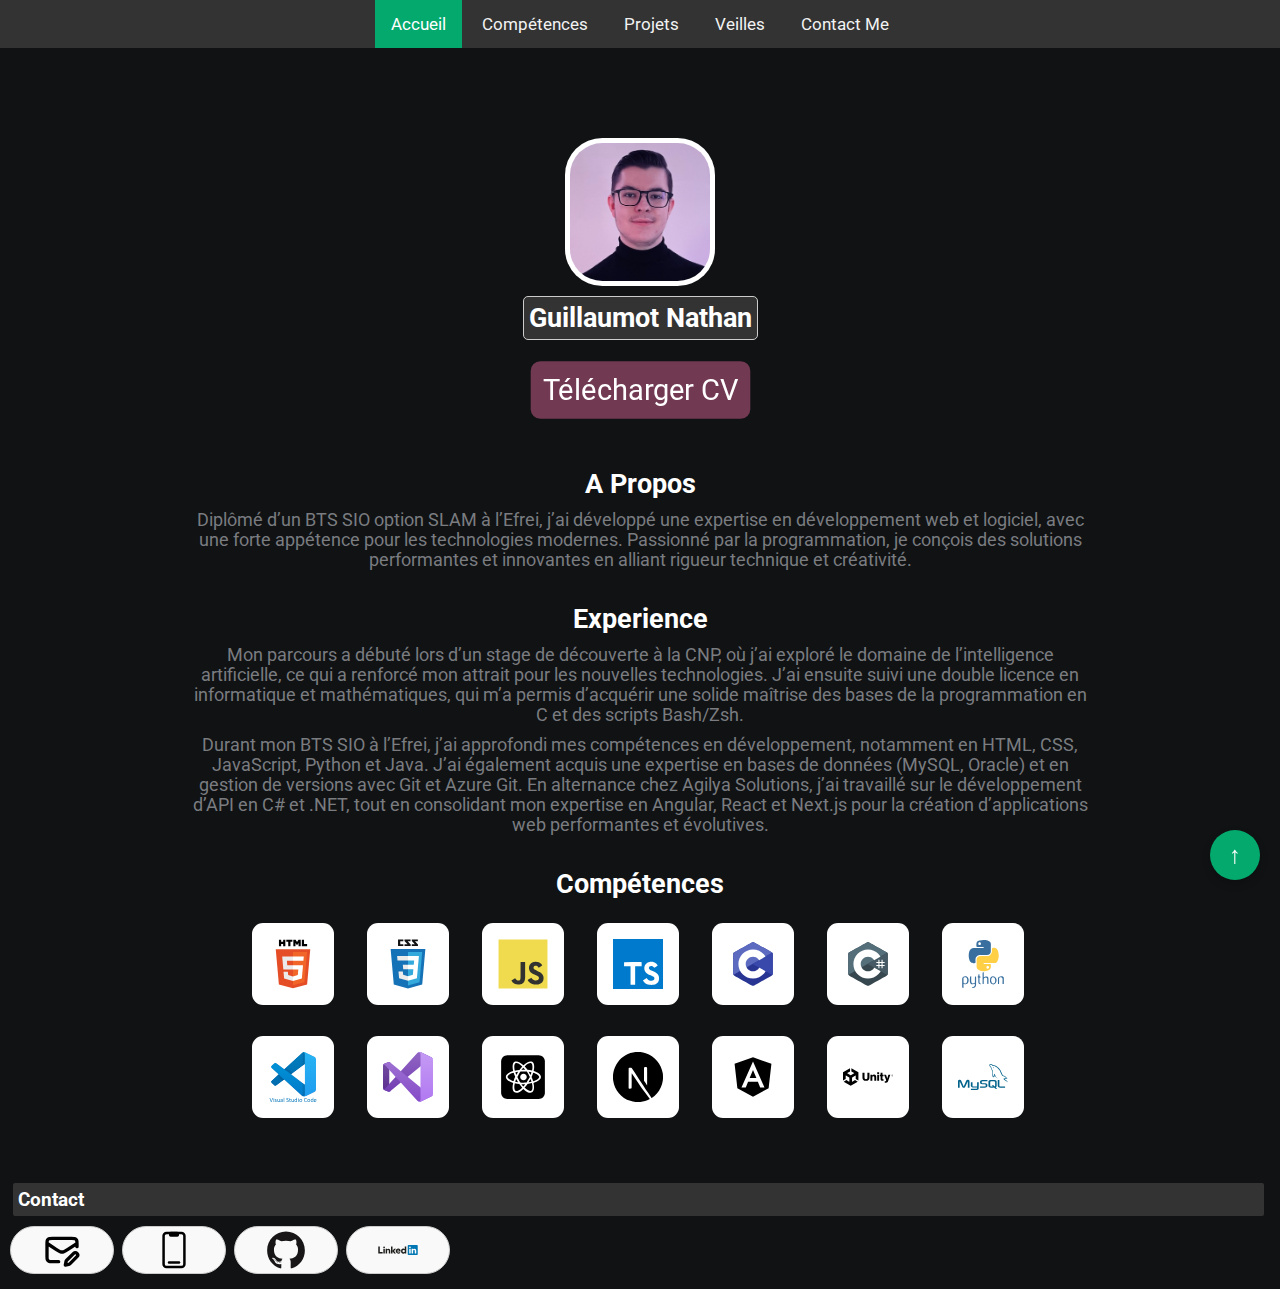
==== index.html @ 28cac171 "back to top button -> smoother" ====
<!doctype html>
<html lang="fr">
  <head>
    <link
      rel="stylesheet"
      href="https://fonts.googleapis.com/css?family=Roboto&display=swap"
    />
    <link rel="stylesheet" href="style.css" />
    <title>Portfolio</title>
  </head>
  <body>
    <div id="top"></div>
    <div class="barre-nav">
      <a class="active" href="index.html">Accueil</a>
      <a href="#skills">Compétences</a>
      <a href="page_projets.html">Projets</a>
      <a href="page_veille.html">Veilles</a>
      <a href="mailto:nathan.guillaumot@icloud.com" href="#contact"
        >Contact Me</a
      >
    </div>
    <div class="grid-2">
      <div class="section-1">
        <div class="flexbox-header">
          <img
            src="images/profile_image.jpeg"
            alt="profile_image"
            class="profile_image"
          />
          <h2 class="nom-prenom">Guillaumot Nathan</h2>
        </div>
        <div class="flexbox-button">
          <a
            href="images/CV_NathanGuillaumot.pdf"
            download="images/CV_NathanGuillaumot.pdf"
            class="download-button"
            >Télécharger CV</a
          >
        </div>
      </div>
      <div class="section-2">
        <h2 id="propos">A Propos</h2>
        <p>
          Diplômé d’un BTS SIO option SLAM à l’Efrei, j’ai développé une
          expertise en développement web et logiciel, avec une forte appétence
          pour les technologies modernes. Passionné par la programmation, je
          conçois des solutions performantes et innovantes en alliant rigueur
          technique et créativité.
        </p>
        <h2 id="xp">Experience</h2>
        <p>
          Mon parcours a débuté lors d’un stage de découverte à la CNP, où j’ai
          exploré le domaine de l’intelligence artificielle, ce qui a renforcé
          mon attrait pour les nouvelles technologies. J’ai ensuite suivi une
          double licence en informatique et mathématiques, qui m’a permis
          d’acquérir une solide maîtrise des bases de la programmation en C et
          des scripts Bash/Zsh.
        </p>
        <p>
          Durant mon BTS SIO à l’Efrei, j’ai approfondi mes compétences en
          développement, notamment en HTML, CSS, JavaScript, Python et Java.
          J’ai également acquis une expertise en bases de données (MySQL,
          Oracle) et en gestion de versions avec Git et Azure Git. En alternance
          chez Agilya Solutions, j’ai travaillé sur le développement d’API en C#
          et .NET, tout en consolidant mon expertise en Angular, React et
          Next.js pour la création d’applications web performantes et
          évolutives.
        </p>
        <h2 id="skills">Compétences</h2>
        <div class="skills">
          <div class="skills-wrapper">
            <div class="first-set">
              <a
                href="https://developer.mozilla.org/en-US/docs/Web/Guide/HTML/HTML5"
              >
                <img
                  src="images/html5_icon.svg"
                  alt="HTML5"
                  loading="lazy"
                  class="icon icon-card"
                />
              </a>
              <a href="https://developer.mozilla.org/en-US/docs/Web/CSS">
                <img
                  src="images/css3_icon.svg"
                  alt="CSS3"
                  loading="lazy"
                  class="icon icon-card"
                />
              </a>
              <a href="https://developer.mozilla.org/en-US/docs/Web/JavaScript">
                <img
                  src="images/javascript_icon.svg"
                  alt="JavaScript"
                  loading="lazy"
                  class="icon icon-card"
                />
              </a>
              <a href="https://www.typescriptlang.org/">
                <img
                  src="images/typescript-icon-svgrepo-com.svg"
                  alt="TypeScript"
                  loading="lazy"
                  class="icon icon-card"
                />
              </a>
              <a href="https://en.wikipedia.org/wiki/C_(programming_language)">
                <img
                  src="images/icons8-c-programming.svg"
                  alt="C"
                  loading="lazy"
                  class="icon icon-card"
                />
              </a>
              <a href="https://learn.microsoft.com/en-us/dotnet/csharp/">
                <img
                  src="images/icons8-c-sharp-logo.svg"
                  alt="C#"
                  loading="lazy"
                  class="icon icon-card"
                />
              </a>
              <a href="https://www.python.org/">
                <img
                  src="images/python_icon.svg"
                  alt="Python"
                  loading="lazy"
                  class="icon icon-card"
                />
              </a>
            </div>
            <div class="second-set">
              <a href="https://code.visualstudio.com/">
                <img
                  src="images/vscode_icon.svg"
                  alt="VSCode"
                  loading="lazy"
                  class="icon icon-card"
                />
              </a>
              <a href="https://visualstudio.microsoft.com/">
                <img
                  src="images/visual-studio-svgrepo-com.svg"
                  alt="Visual Studio"
                  loading="lazy"
                  class="icon icon-card"
                />
              </a>
              <a href="https://reactjs.org/">
                <img
                  src="images/logo_react.svg"
                  alt="React"
                  loading="lazy"
                  class="icon icon-card"
                />
              </a>
              <a href="https://nextjs.org/">
                <img
                  src="images/next-js-svgrepo-com.svg"
                  alt="Next.js"
                  loading="lazy"
                  class="icon icon-card"
                />
              </a>
              <a href="https://angular.io/">
                <img
                  src="images/angular-svgrepo-com.svg"
                  alt="Angular"
                  loading="lazy"
                  class="icon icon-card"
                />
              </a>
              <a href="https://unity.com/">
                <img
                  src="images/unity_icon.svg"
                  alt="Unity"
                  loading="lazy"
                  class="icon icon-card"
                />
              </a>
              <a href="https://www.mysql.com/">
                <img
                  src="images/mysql_icon.svg"
                  alt="MySQL"
                  loading="lazy"
                  class="icon icon-card"
                />
              </a>
            </div>
          </div>
        </div>
      </div>
      <div class="contact">
        <h2 id="contact">Contact</h2>
        <div class="logo_links">
          <a class="logo" href="mailto:nathan.guillaumot@icloud.com">
            <img
              src="images/mail_logo.svg"
              alt="Mail"
              loading="lazy"
              class="logo_link"
            />
          </a>
          <a class="logo" href="tel:+33783876875">
            <img
              src="images/phone_logo.svg"
              alt="Phone"
              loading="lazy"
              class="logo_link"
            />
          </a>
          <a class="logo" href="https://github.com/NahtanG">
            <img
              src="images/github_icon.svg"
              alt="GitHub"
              loading="lazy"
              class="logo_link"
            />
          </a>
          <a class="logo" href="https://www.linkedin.com/in/nathan-guillaumot/">
            <img
              src="images/linkedin_icon.svg"
              alt="LinkedIn"
              loading="lazy"
              class="logo_link"
            />
          </a>
        </div>
      </div>
    </div>
    <button class="back-to-top">↑</button>
    <script src="script.js"></script>
  </body>
</html>
---- style.css ----
@media (max-width: 768px) {
  body {
    padding: 5px;
  }

  .grid-2 {
    grid-template-columns: 1fr;
  }

  .section-1,
  .section-2,
  .project,
  .skills,
  .contact {
    padding: 5px;
  }

  .section-2 {
    width: 90%;
    text-align: center;
  }

  .project-section {
    flex-direction: column;
    align-items: center;
    padding: 10px;
  }

  .carousel {
    max-width: 100%;
  }

  .project-details ul {
    justify-content: center;
  }

  .skills {
    flex-direction: column;
  }

  .skills-wrapper {
    flex-direction: column;
  }

  .file_list {
    padding: 0 5px;
  }

  .file_list a {
    width: 90%;
  }

  .logo_links {
    flex-direction: column;
    align-items: center;
  }

  .logo_link {
    width: 8rem;
  }

  .nav-project {
    flex-direction: column;
    gap: 1rem;
  }

  .download-button {
    font-size: 1rem;
    padding: 8px 12px;
  }

  .profile_image {
    width: 100px;
    margin: auto;
  }

  .nom-prenom {
    font-size: 1.2rem;
  }

  .title {
    font-size: 1.5rem;
  }

  .section-1 h2,
  .section-2 h2,
  .project h2,
  .contact h2 {
    font-size: 1.4rem;
  }

  .section-1 p,
  .section-2 p,
  .card p {
    font-size: 1rem;
  }

  .back-to-top {
    width: 40px;
    height: 40px;
    font-size: 1.2rem;
  }
}

/*barre de navigation*/
.barre-nav {
  background-color: #333;
  overflow: hidden;
  text-align: center; /* Center align text */
}

/* Style the links inside the navigation bar */
.barre-nav a {
  display: inline-block; /* Change float to inline-block */
  color: #f2f2f2;
  text-align: center;
  padding: 14px 16px;
  text-decoration: none;
  font-size: 17px;
}

/* Change the color of links on hover */
.barre-nav a:hover {
  background-color: #ddd;
  color: black;
}

/* Add a color to the active/current link */
.barre-nav a.active {
  background-color: #04aa6d;
  color: white;
}

/* photo de profil */
.profile_image {
  width: 140px; /* Ajuster la taille de la photo si nécessaire */
  height: auto; /* Hauteur automatique pour maintenir les proportions */
  margin-top: 0.5rem;
  background-color: #fff;
  border-radius: 25%;
  box-shadow: 0 3px 5px var(--secondary-shadow);
  padding: 5px;
  margin: 10px auto; /* Center align image */
  display: block; /* Ensure image is block level */
}

.nom-prenom {
  margin: 0;
  padding: 5px; /* Add padding for spacing */
  color: #fff;
  font-size: 1.5rem;
  text-align: center; /* Center align text */
  border: 1px solid #ccc; /* Use a lighter color and thinner border */
  border-radius: 5px; /* Optional: Add border radius for rounded corners */
  background-color: #333; /* Optional: Add background color for contrast */
}

/*grille*/
.grid-2 {
  display: grid;
  grid-template-columns: repeat(2, 1fr);
  text-align: center; /* Center align text */
}

body {
  margin: 0;
  padding: 0;
  font-family: 'Roboto', sans-serif;
  background-color: #101214;
  color: #7a7c80;
  text-align: center; /* Center align text */
}

h2,
.white {
  color: #fff;
  text-align: center; /* Center align text */
}

a {
  color: #7a7c80;
  text-decoration: none;
  text-align: center; /* Center align text */
}

.title {
  font-size: 2rem;
  color: #fff;
  margin-bottom: 10px;
  font-family: '', sans-serif;
  text-align: center; /* Center align text */
}

/* bouton CV */
.flexbox-button {
  display: flex;
  flex-direction: column;
  align-items: center;
  margin-top: 5px;
  margin-left: 0;
}

.download-button {
  scale: 1.2;
  display: inline-block;
  background-color: #713952;
  color: #fff;
  padding: 10px 15px;
  text-decoration: none;
  border-radius: 8px;
  transition:
    transform 0.5s ease,
    background-color 0.3s;
}

.download-button:hover {
  background-color: #d40647;
  transform: scale(1.05);
}

.download-button:active {
  transform: scale(0.9);
}

/* section 1 */
.section-1 {
  display: flex;
  flex-direction: column; /* Change to column */
  align-items: center; /* Center align items */
  gap: 1rem;
  margin-bottom: 2rem;
}

.section-1 p {
  font-size: 1.1rem;
  padding-bottom: 10px;
  margin: 0;
}

.section-1 h2 {
  font-size: 1.7rem;
  margin-bottom: 5px;
  margin-top: 0;
}

.section-1 a {
  font-size: 1.5rem;
  padding: 10px;
}

/* section 2 */
.section-2 {
  width: 70%;
  margin: auto; /* Center align section */
}

.section-2 h2 {
  font-size: 1.7rem;
  margin-bottom: 10px;
  text-align: center; /* Center align text */
}

.section-2 p {
  font-size: 1.1rem;
  padding-bottom: 10px;
  margin: 0;
  text-align: center; /* Center align text */
}

.section-2 a {
  display: block;
  padding: 5px;
  font-size: 1.2rem;
  padding-left: 0;
  width: 100px;
  margin: auto; /* Center align links */
}

.section-2 a:hover {
  font-size: 1.3rem;
  color: #fff;
  cursor: pointer;
  transition: 0.2s;
}

.section-2 a:active {
  transform: scale(0.9);
}

.section-2 ul {
  list-style: none;
  margin: 0;
  padding: 0;
}

.section-1 a:hover {
  color: #fff;
  cursor: pointer;
  transition: 0.3s;
}

.grid-2 {
  grid-template-columns: 1fr;
}

.section-1 {
  padding: 0;
  padding-top: 5rem;
}

.section-2 {
  width: 70%;
  margin: auto; /* Center align section */
  text-align: left; /* Align text to the left */
}

nav {
  display: block;
  padding: 5px;
  font-size: 1.2rem;
  padding-left: 0;
  width: 100px;
  margin: auto; /* Center align nav */
}

nav:hover {
  font-size: 1.3rem;
  color: #fff;
  cursor: pointer;
  transition: 0.2s;
}

#projects {
  font-size: 1.7rem;
  margin-bottom: 10px;
  background-color: #333; /* Add background color */
  color: #fff; /* Ensure text color contrasts with background */
  padding: 10px; /* Add padding for spacing */
  border-radius: 5px; /* Optional: Add border radius for rounded corners */
}

.project h2 {
  font-size: 1.7rem;
  margin-bottom: 10px;
  background-color: #333; /* Add background color */
  color: #fff; /* Ensure text color contrasts with background */
  padding: 10px; /* Add padding for spacing */
  border-radius: 5px; /* Optional: Add border radius for rounded corners */
}

.project {
  padding-left: 1.5rem;
  padding-right: 1.5rem;
}

.linkedin {
  white-space: nowrap;
}

/* file list */
.file_list {
  margin: 2rem 0 0 0.2rem;
  padding: 0;
  list-style: none;
  text-align: center; /* Center align text */
}

.file_list li {
  margin-bottom: 15px;
}

.file_list a {
  display: inline-block;
  color: #7a7c80;
  text-decoration: none;
  font-size: 1.2rem;
  transition: color 0.3s;
  border: 1px solid #ccc; /* Added box border */
  padding: 5px; /* Added padding */
}

.file_list a:hover {
  color: #04aa6d;
}

/* skills */
.skills {
  max-width: 1000px;
  margin: auto;
  margin-top: 10px;
  text-align: center; /* Center align text */
}

.skills {
  display: flex;
  flex-wrap: wrap;
  justify-content: center; /* Center align items */
  align-items: center;
}

.skills .first-set,
.skills .second-set {
  display: flex;
  flex-wrap: wrap;
  gap: 10px; /* Adjust the gap between the icons as needed */
  justify-content: center; /* Center align items */
}

.skill-header {
  margin-bottom: 1rem;
}

.skills-wrapper img {
  padding: 1rem;
}

.icon {
  width: 50px; /* Decreased width */
  height: 50px; /* Decreased height */
}

.icon-card {
  background-color: #fff;
  border-radius: 11px;
  box-shadow: 0 3px 10px var(--secondary-shadow);
  padding: 25px;
  margin: 8px;
  transition: 0.15s ease;
}

.icon-card:hover {
  box-shadow: 2px 2px 10px rgb(255, 255, 255, 0.7);
  transform: scale(1.05);
  transition: 0.3s;
}

/* contact */

.contact {
  margin-top: 2rem;
  margin-left: 5px;
  margin-bottom: 5px;
}

.contact h2 {
  text-align: left;
  font-size: 1.2rem;
  margin-left: 0.5rem;
}
.logo_links {
  display: flex;
  gap: 0.5rem; /* Adjust the gap between the logos */
  margin-left: 5px;
  margin-top: 10px;
  margin-bottom: 10px;
  justify-content: flex-start; /* Align items to the left */
  align-items: flex-start; /* Align items to the top */
  width: 100%; /* Ensure it takes full width */
}

.logo_links .logo {
  display: flex; /* Permet de centrer le contenu verticalement */
  justify-content: flex-start; /* Align items to the left */
}

.logo_link {
  display: block;
  border: 1px solid #ccc; /* Lighter border for a subtle look */
  padding: 3px; /* Reduced padding for a smaller size */
  border-radius: 25px; /* Increased border radius for a more rounded look */
  background-color: #f9f9f9; /* Softer background color */
  width: 6rem; /* Slightly smaller width */
  height: 2.5rem; /* Reduced height */
  margin: 0;
  transition:
    transform 0.2s ease,
    background-color 0.2s ease; /* Softer transition */
  display: flex; /* Center the image inside the button */
  justify-content: center;
  align-items: center;
}

.logo_link img {
  width: auto; /* Maintain the aspect ratio */
  height: 70%; /* Slightly smaller image size */
}

.logo_link:hover {
  background-color: #e6e6e6; /* Subtle hover effect */
  transform: scale(1.05); /* Slightly smaller scale on hover */
}

#contact {
  display: block;
  text-align: left;
  margin-right: 1rem;
  margin-bottom: 2px;
  background-color: #333; /* Add background color */
  color: #fff; /* Ensure text color contrasts with background */
  padding: 5px; /* Add padding for spacing */
  border-radius: 2px; /* Optional: Add border radius for rounded corners */
}

/* footer */

/* nav projets */
.nav-project {
  display: flex;
  gap: 2rem;
  margin-top: 1rem;
  flex-shrink: 0;
  white-space: nowrap;
  justify-content: center; /* Center align items */
}

.nav-project a {
  font-size: 1.2rem;
  padding: 0.2rem;
  color: #b1b1b1;
  transition: 0.3s;
}

.nav-project a:hover {
  color: #fff;
  cursor: pointer;
  transition: 0.3s;
}

/* grid cards page veuilles */

.intro-paragraph {
  font-size: 1.2rem; /* Taille de police légèrement augmentée */
  color: #eeeeee; /* Couleur sombre pour une meilleure lisibilité */
  line-height: 1.8; /* Hauteur de ligne pour une meilleure lisibilité */
  text-align: justify; /* Justifier le texte */
  margin: 20px auto; /* Espacement autour du paragraphe */
  max-width: 800px; /* Limiter la largeur pour un meilleur rendu */
  padding: 10px; /* Ajouter un peu d'espace interne */
}

.grid-cards {
  display: grid;
  grid-template-columns: repeat(
    auto-fit,
    minmax(280px, 1fr)
  ); /* Responsive columns */
  gap: 20px;
  margin: 20px auto;
  max-width: 1000px; /* Optional max-width to avoid stretching too far */
  justify-content: center;
}

.card {
  position: relative; /* Nécessaire pour positionner le pseudo-élément */
  background-color: #fff;
  border-radius: 10px;
  box-shadow: 0 6px 15px rgba(0, 0, 0, 0.2); /* Ombre plus marquée */
  padding: 20px;
  text-align: center;
  font-size: 1.2rem;
  transition:
    transform 0.3s ease,
    box-shadow 0.3s ease;
  overflow: hidden; /* Empêche le pseudo-élément de dépasser les bords arrondis */
}

.card:hover {
  transform: scale(1.05); /* Agrandit la carte au survol */
  box-shadow: 0 8px 20px rgba(0, 0, 0, 0.3); /* Ombre encore plus marquée au survol */
}

.card::before {
  content: ''; /* Nécessaire pour afficher le pseudo-élément */
  position: absolute;
  top: 0; /* Positionner dans le coin supérieur droit */
  right: 0;
  width: 0;
  height: 0;
  border-style: solid;
  border-width: 0 85px 85px 0; /* Augmenter la largeur et la hauteur du triangle */
  border-color: transparent #04aa6d transparent transparent; /* Couleur du triangle */
  z-index: 1; /* S'assurer que le vignetage est au-dessus du contenu */
  pointer-events: none; /* Empêche toute interaction avec le pseudo-élément */
  opacity: 0.5; /* Rendre l'effet plus subtil */
  transition: opacity 0.3s ease; /* Transition pour un effet fluide */
}

.card:hover::before {
  opacity: 0.8; /* Rendre le triangle plus visible au survol */
}

/* Styles pour les balises <h1> et <p> dans les cartes */
.card h1 {
  font-size: 1.5rem; /* Taille de police pour le titre */
  color: #333; /* Couleur du texte */
  margin-bottom: 10px; /* Espacement sous le titre */
  text-align: center; /* Centrer le texte */
}

.card p {
  font-size: 1rem; /* Taille de police pour le paragraphe */
  color: #555; /* Couleur du texte */
  line-height: 1.5; /* Hauteur de ligne pour une meilleure lisibilité */
  text-align: justify; /* Justifier le texte */
  margin: 0 10px; /* Espacement horizontal */
  flex-grow: 1; /* Permet au paragraphe de prendre l'espace disponible */
}

.article-date,
.article-source {
  margin-top: auto; /* Pousse ces éléments vers le bas */
  text-align: right; /* Aligner à droite */
}

.article-date {
  font-size: 1rem; /* Augmenter légèrement la taille de la police */
  color: #333; /* Couleur plus sombre pour plus de contraste */
  font-weight: bold; /* Mettre en gras pour attirer l'attention */
  margin-top: 10px; /* Espacement au-dessus */
  text-align: right; /* Aligner à droite */
}

.article-source {
  font-size: 1rem; /* Augmenter légèrement la taille de la police */
  color: #04aa6d; /* Couleur verte pour la différencier */
  font-weight: bold; /* Mettre en gras pour attirer l'attention */
  margin-top: 5px; /* Espacement au-dessus */
  text-align: right; /* Aligner à droite */
  font-style: italic; /* Style italique pour un effet distinct */
}

.card a {
  color: #04aa6d; /* Couleur verte par défaut */
  text-decoration: underline; /* Soulignement par défaut */
  transition:
    color 0.3s ease,
    text-decoration 0.3s ease; /* Transition fluide */
}

.card a:hover {
  color: #07651d; /* Couleur plus foncée au survol */
  text-decoration: none; /* Supprimer le soulignement au survol */
  font-weight: bold; /* Mettre en gras pour attirer l'attention */
}

/* Project sections */
.project-section {
  display: flex;
  flex-wrap: wrap; /* Allow wrapping for responsiveness */
  align-items: center;
  justify-content: center;
  gap: 20px;
  margin: 20px auto;
  padding: 20px;
  background-color: #1e1e1e;
  border-radius: 10px;
  box-shadow: 0 4px 10px rgba(0, 0, 0, 0.3);
  max-width: 1200px;
}

.carousel {
  flex: 1 1 300px;
  max-width: 500px;
  display: flex;
  align-items: center;
  justify-content: center;
  position: relative;
  overflow: hidden;
  width: 100%;
}

.carousel-image {
  display: none;
  width: 100%; /* Ensure the image takes the full width of the carousel */
  height: auto; /* Maintain the aspect ratio */
  transition: opacity 0.5s ease;
}

.carousel-image.active {
  display: block;
}

.carousel-btn {
  position: absolute;
  top: 50%; /* Center vertically */
  transform: translateY(-50%);
  background-color: rgba(0, 0, 0, 0.5);
  color: white;
  border: none;
  border-radius: 50%;
  width: 30px;
  height: 30px;
  cursor: pointer;
  display: flex;
  align-items: center;
  justify-content: center;
  font-size: 1.2rem;
  z-index: 10;
}

.carousel-btn:hover {
  background-color: rgba(0, 0, 0, 0.8);
}

.prev-btn {
  left: 10px; /* Position the previous button to the left of the carousel */
}

.next-btn {
  right: 10px; /* Position the next button to the right of the carousel */
}

/* Project skills section */
.project-details ul {
  display: flex;
  flex-wrap: wrap;
  gap: 10px; /* Space between skill cards */
  padding: 0;
  list-style: none;
  margin: 0;
}

.project-details li {
  display: flex;
  justify-content: center;
  align-items: center;
  background-color: #fff;
  border-radius: 8px;
  box-shadow: 0 3px 10px rgba(0, 0, 0, 0.2);
  padding: 10px;
  width: 50px; /* Smaller size for project skills */
  height: 50px;
  transition:
    transform 0.3s ease,
    box-shadow 0.3s ease;
}

.project-details li:hover {
  transform: scale(1.1);
  box-shadow: 0 5px 15px rgba(0, 0, 0, 0.3);
}

.project-details li img {
  width: 100%;
  height: auto;
}

/* Back to Top button */
.back-to-top {
  position: fixed;
  bottom: 20px;
  right: 20px;
  background-color: #04aa6d;
  color: white;
  border: none;
  border-radius: 50%;
  width: 50px;
  height: 50px;
  display: flex;
  justify-content: center;
  align-items: center;
  font-size: 1.5rem;
  cursor: pointer;
  box-shadow: 0 4px 8px rgba(0, 0, 0, 0.2);
  transition:
    background-color 0.3s,
    transform 0.3s;
}

.back-to-top:hover {
  background-color: #07651d;
  transform: scale(1.1);
}

.back-to-top:active {
  transform: scale(0.9);
}
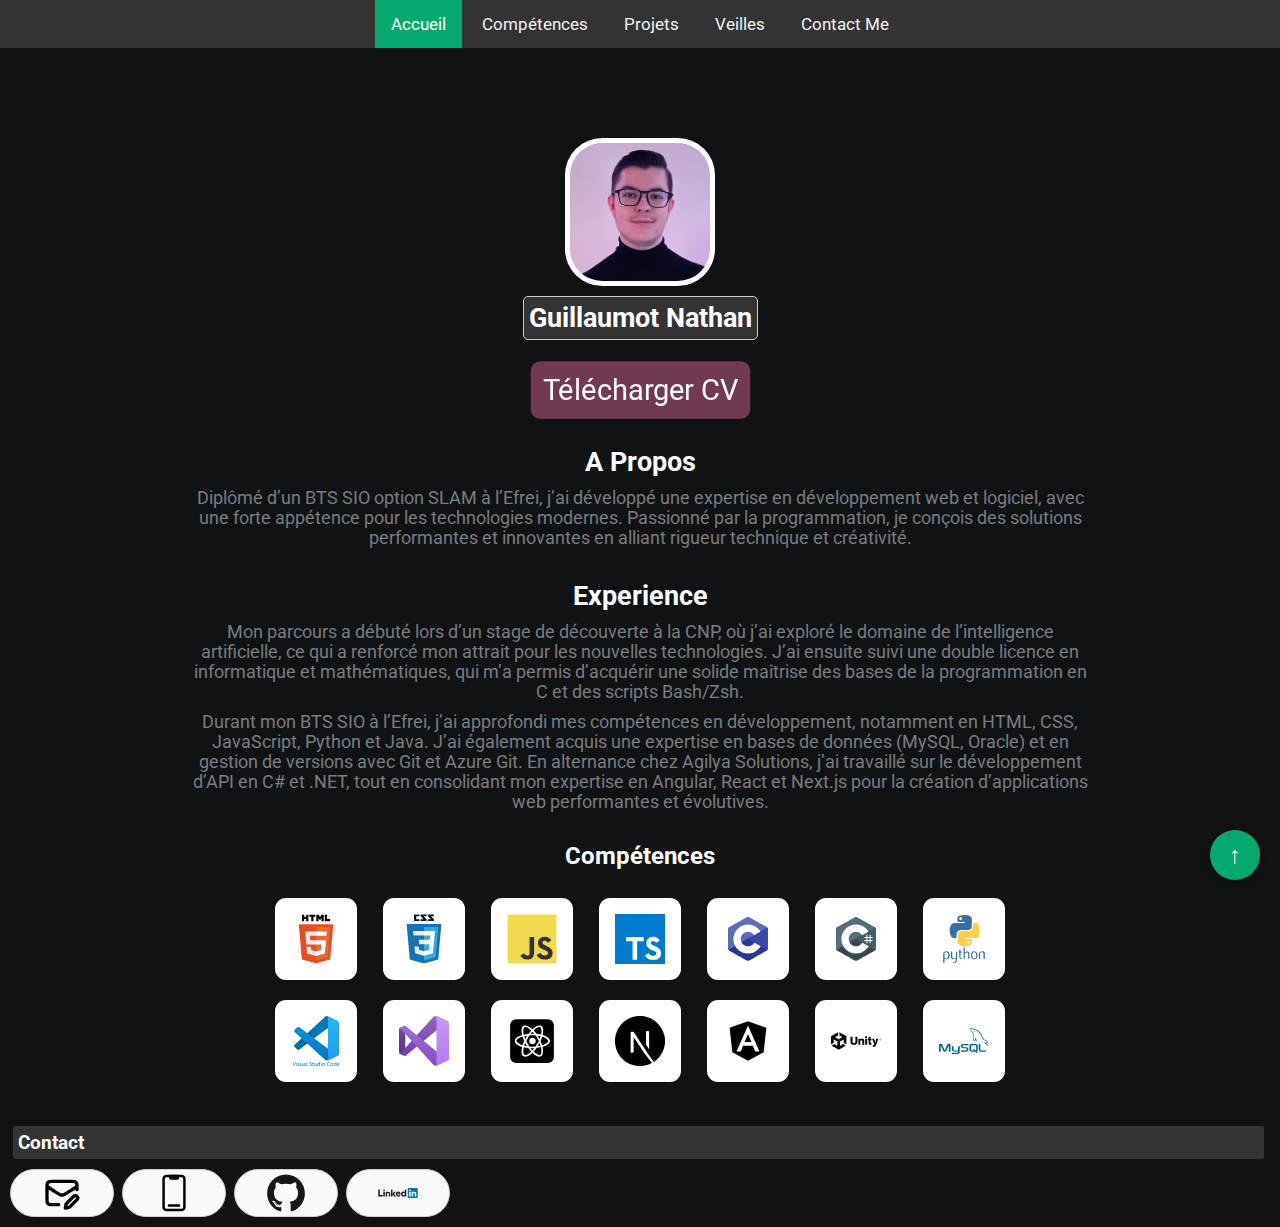
==== commit 4a60603b: "fix" ====
--- a/index.html
+++ b/index.html
@@ -15,11 +15,9 @@
       <a href="#skills">Compétences</a>
       <a href="page_projets.html">Projets</a>
       <a href="page_veille.html">Veilles</a>
-      <a href="mailto:nathan.guillaumot@icloud.com" href="#contact"
-        >Contact Me</a
-      >
+      <a href="mailto:nathan.guillaumot@icloud.com">Contact Me</a>
     </div>
-    <div class="grid-2">
+    <div class="page-content">
       <div class="section-1">
         <div class="flexbox-header">
           <img
@@ -66,166 +64,166 @@
           Next.js pour la création d’applications web performantes et
           évolutives.
         </p>
-        <h2 id="skills">Compétences</h2>
-        <div class="skills">
-          <div class="skills-wrapper">
-            <div class="first-set">
-              <a
-                href="https://developer.mozilla.org/en-US/docs/Web/Guide/HTML/HTML5"
-              >
-                <img
-                  src="images/html5_icon.svg"
-                  alt="HTML5"
-                  loading="lazy"
-                  class="icon icon-card"
-                />
-              </a>
-              <a href="https://developer.mozilla.org/en-US/docs/Web/CSS">
-                <img
-                  src="images/css3_icon.svg"
-                  alt="CSS3"
-                  loading="lazy"
-                  class="icon icon-card"
-                />
-              </a>
-              <a href="https://developer.mozilla.org/en-US/docs/Web/JavaScript">
-                <img
-                  src="images/javascript_icon.svg"
-                  alt="JavaScript"
-                  loading="lazy"
-                  class="icon icon-card"
-                />
-              </a>
-              <a href="https://www.typescriptlang.org/">
-                <img
-                  src="images/typescript-icon-svgrepo-com.svg"
-                  alt="TypeScript"
-                  loading="lazy"
-                  class="icon icon-card"
-                />
-              </a>
-              <a href="https://en.wikipedia.org/wiki/C_(programming_language)">
-                <img
-                  src="images/icons8-c-programming.svg"
-                  alt="C"
-                  loading="lazy"
-                  class="icon icon-card"
-                />
-              </a>
-              <a href="https://learn.microsoft.com/en-us/dotnet/csharp/">
-                <img
-                  src="images/icons8-c-sharp-logo.svg"
-                  alt="C#"
-                  loading="lazy"
-                  class="icon icon-card"
-                />
-              </a>
-              <a href="https://www.python.org/">
-                <img
-                  src="images/python_icon.svg"
-                  alt="Python"
-                  loading="lazy"
-                  class="icon icon-card"
-                />
-              </a>
-            </div>
-            <div class="second-set">
-              <a href="https://code.visualstudio.com/">
-                <img
-                  src="images/vscode_icon.svg"
-                  alt="VSCode"
-                  loading="lazy"
-                  class="icon icon-card"
-                />
-              </a>
-              <a href="https://visualstudio.microsoft.com/">
-                <img
-                  src="images/visual-studio-svgrepo-com.svg"
-                  alt="Visual Studio"
-                  loading="lazy"
-                  class="icon icon-card"
-                />
-              </a>
-              <a href="https://reactjs.org/">
-                <img
-                  src="images/logo_react.svg"
-                  alt="React"
-                  loading="lazy"
-                  class="icon icon-card"
-                />
-              </a>
-              <a href="https://nextjs.org/">
-                <img
-                  src="images/next-js-svgrepo-com.svg"
-                  alt="Next.js"
-                  loading="lazy"
-                  class="icon icon-card"
-                />
-              </a>
-              <a href="https://angular.io/">
-                <img
-                  src="images/angular-svgrepo-com.svg"
-                  alt="Angular"
-                  loading="lazy"
-                  class="icon icon-card"
-                />
-              </a>
-              <a href="https://unity.com/">
-                <img
-                  src="images/unity_icon.svg"
-                  alt="Unity"
-                  loading="lazy"
-                  class="icon icon-card"
-                />
-              </a>
-              <a href="https://www.mysql.com/">
-                <img
-                  src="images/mysql_icon.svg"
-                  alt="MySQL"
-                  loading="lazy"
-                  class="icon icon-card"
-                />
-              </a>
-            </div>
+      </div>
+      <h2 id="skills">Compétences</h2>
+      <div class="skills">
+        <div class="skills-wrapper">
+          <div class="first-set">
+            <a
+              href="https://developer.mozilla.org/en-US/docs/Web/Guide/HTML/HTML5"
+            >
+              <img
+                src="images/html5_icon.svg"
+                alt="HTML5"
+                loading="lazy"
+                class="icon icon-card"
+              />
+            </a>
+            <a href="https://developer.mozilla.org/en-US/docs/Web/CSS">
+              <img
+                src="images/css3_icon.svg"
+                alt="CSS3"
+                loading="lazy"
+                class="icon icon-card"
+              />
+            </a>
+            <a href="https://developer.mozilla.org/en-US/docs/Web/JavaScript">
+              <img
+                src="images/javascript_icon.svg"
+                alt="JavaScript"
+                loading="lazy"
+                class="icon icon-card"
+              />
+            </a>
+            <a href="https://www.typescriptlang.org/">
+              <img
+                src="images/typescript-icon-svgrepo-com.svg"
+                alt="TypeScript"
+                loading="lazy"
+                class="icon icon-card"
+              />
+            </a>
+            <a href="https://en.wikipedia.org/wiki/C_(programming_language)">
+              <img
+                src="images/icons8-c-programming.svg"
+                alt="C"
+                loading="lazy"
+                class="icon icon-card"
+              />
+            </a>
+            <a href="https://learn.microsoft.com/en-us/dotnet/csharp/">
+              <img
+                src="images/icons8-c-sharp-logo.svg"
+                alt="C#"
+                loading="lazy"
+                class="icon icon-card"
+              />
+            </a>
+            <a href="https://www.python.org/">
+              <img
+                src="images/python_icon.svg"
+                alt="Python"
+                loading="lazy"
+                class="icon icon-card"
+              />
+            </a>
+          </div>
+          <div class="second-set">
+            <a href="https://code.visualstudio.com/">
+              <img
+                src="images/vscode_icon.svg"
+                alt="VSCode"
+                loading="lazy"
+                class="icon icon-card"
+              />
+            </a>
+            <a href="https://visualstudio.microsoft.com/">
+              <img
+                src="images/visual-studio-svgrepo-com.svg"
+                alt="Visual Studio"
+                loading="lazy"
+                class="icon icon-card"
+              />
+            </a>
+            <a href="https://reactjs.org/">
+              <img
+                src="images/logo_react.svg"
+                alt="React"
+                loading="lazy"
+                class="icon icon-card"
+              />
+            </a>
+            <a href="https://nextjs.org/">
+              <img
+                src="images/next-js-svgrepo-com.svg"
+                alt="Next.js"
+                loading="lazy"
+                class="icon icon-card"
+              />
+            </a>
+            <a href="https://angular.io/">
+              <img
+                src="images/angular-svgrepo-com.svg"
+                alt="Angular"
+                loading="lazy"
+                class="icon icon-card"
+              />
+            </a>
+            <a href="https://unity.com/">
+              <img
+                src="images/unity_icon.svg"
+                alt="Unity"
+                loading="lazy"
+                class="icon icon-card"
+              />
+            </a>
+            <a href="https://www.mysql.com/">
+              <img
+                src="images/mysql_icon.svg"
+                alt="MySQL"
+                loading="lazy"
+                class="icon icon-card"
+              />
+            </a>
           </div>
         </div>
       </div>
-      <div class="contact">
-        <h2 id="contact">Contact</h2>
-        <div class="logo_links">
-          <a class="logo" href="mailto:nathan.guillaumot@icloud.com">
-            <img
-              src="images/mail_logo.svg"
-              alt="Mail"
-              loading="lazy"
-              class="logo_link"
-            />
-          </a>
-          <a class="logo" href="tel:+33783876875">
-            <img
-              src="images/phone_logo.svg"
-              alt="Phone"
-              loading="lazy"
-              class="logo_link"
-            />
-          </a>
-          <a class="logo" href="https://github.com/NahtanG">
-            <img
-              src="images/github_icon.svg"
-              alt="GitHub"
-              loading="lazy"
-              class="logo_link"
-            />
-          </a>
-          <a class="logo" href="https://www.linkedin.com/in/nathan-guillaumot/">
-            <img
-              src="images/linkedin_icon.svg"
-              alt="LinkedIn"
-              loading="lazy"
-              class="logo_link"
-            />
-          </a>
-        </div>
+    </div>
+    <div class="contact">
+      <h2 id="contact">Contact</h2>
+      <div class="logo_links">
+        <a class="logo" href="mailto:nathan.guillaumot@icloud.com">
+          <img
+            src="images/mail_logo.svg"
+            alt="Mail"
+            loading="lazy"
+            class="logo_link"
+          />
+        </a>
+        <a class="logo" href="tel:+33783876875">
+          <img
+            src="images/phone_logo.svg"
+            alt="Phone"
+            loading="lazy"
+            class="logo_link"
+          />
+        </a>
+        <a class="logo" href="https://github.com/NahtanG">
+          <img
+            src="images/github_icon.svg"
+            alt="GitHub"
+            loading="lazy"
+            class="logo_link"
+          />
+        </a>
+        <a class="logo" href="https://www.linkedin.com/in/nathan-guillaumot/">
+          <img
+            src="images/linkedin_icon.svg"
+            alt="LinkedIn"
+            loading="lazy"
+            class="logo_link"
+          />
+        </a>
       </div>
     </div>
     <button class="back-to-top">↑</button>
--- a/style.css
+++ b/style.css
@@ -99,6 +99,80 @@
     width: 40px;
     height: 40px;
     font-size: 1.2rem;
+  }
+
+  .section-1 {
+    flex-direction: column;
+    align-items: center;
+    text-align: center;
+    padding: 10px;
+  }
+
+  .section-1 img.profile_image {
+    width: 80px; /* Réduire la taille de l'image */
+    height: auto; /* Maintenir les proportions */
+  }
+
+  .section-1 h2.nom-prenom {
+    font-size: 1.2rem; /* Réduire la taille de la police */
+    margin: 10px 0; /* Ajouter un espacement vertical */
+  }
+
+  .section-1 .download-button {
+    font-size: 0.9rem; /* Réduire la taille du bouton */
+    padding: 8px 10px; /* Ajuster le padding */
+  }
+
+  .section-2 {
+    width: 90%;
+    text-align: center;
+    padding: 10px;
+  }
+
+  .section-2 h2 {
+    font-size: 1.4rem; /* Réduire la taille des titres */
+  }
+
+  .section-2 p {
+    font-size: 1rem; /* Réduire la taille du texte */
+    line-height: 1.5; /* Améliorer la lisibilité */
+  }
+
+  .skills {
+    flex-direction: column;
+    gap: 15px;
+    padding: 10px;
+  }
+
+  .skills .skills-wrapper {
+    flex-direction: column;
+    align-items: center;
+  }
+
+  .skills .icon-card {
+    width: 40px; /* Réduire la taille des icônes */
+    height: 40px;
+  }
+
+  .contact {
+    padding: 10px;
+    text-align: center;
+  }
+
+  .contact .logo_links {
+    flex-direction: column;
+    align-items: center;
+    gap: 10px; /* Ajouter un espacement entre les logos */
+  }
+
+  .contact .logo_link {
+    width: 6rem; /* Ajuster la taille des logos */
+    height: 2.5rem;
+  }
+
+  .barre-nav a {
+    font-size: 0.9rem; /* Réduire la taille des liens */
+    padding: 10px 8px; /* Ajuster le padding */
   }
 }
 
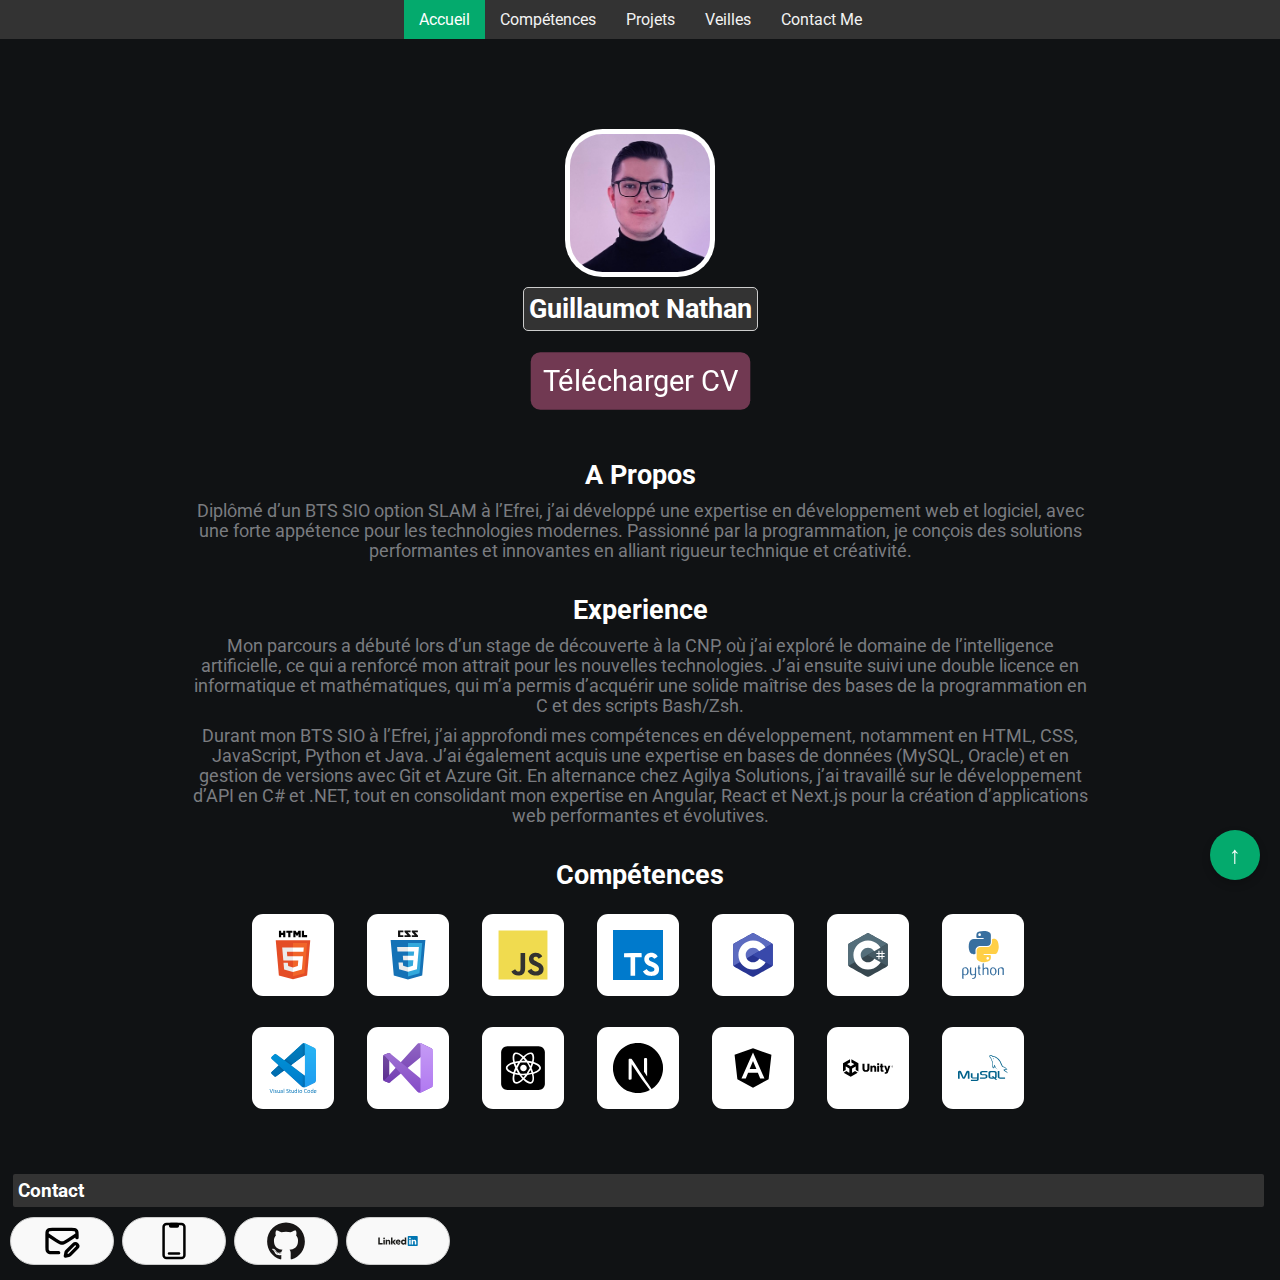
==== commit c8cfecf1: "Revert "fix"" ====
--- a/index.html
+++ b/index.html
@@ -17,7 +17,7 @@
       <a href="page_veille.html">Veilles</a>
       <a href="mailto:nathan.guillaumot@icloud.com">Contact Me</a>
     </div>
-    <div class="page-content">
+    <div class="grid-2">
       <div class="section-1">
         <div class="flexbox-header">
           <img
@@ -64,166 +64,166 @@
           Next.js pour la création d’applications web performantes et
           évolutives.
         </p>
+        <h2 id="skills">Compétences</h2>
+        <div class="skills">
+          <div class="skills-wrapper">
+            <div class="first-set">
+              <a
+                href="https://developer.mozilla.org/en-US/docs/Web/Guide/HTML/HTML5"
+              >
+                <img
+                  src="images/html5_icon.svg"
+                  alt="HTML5"
+                  loading="lazy"
+                  class="icon icon-card"
+                />
+              </a>
+              <a href="https://developer.mozilla.org/en-US/docs/Web/CSS">
+                <img
+                  src="images/css3_icon.svg"
+                  alt="CSS3"
+                  loading="lazy"
+                  class="icon icon-card"
+                />
+              </a>
+              <a href="https://developer.mozilla.org/en-US/docs/Web/JavaScript">
+                <img
+                  src="images/javascript_icon.svg"
+                  alt="JavaScript"
+                  loading="lazy"
+                  class="icon icon-card"
+                />
+              </a>
+              <a href="https://www.typescriptlang.org/">
+                <img
+                  src="images/typescript-icon-svgrepo-com.svg"
+                  alt="TypeScript"
+                  loading="lazy"
+                  class="icon icon-card"
+                />
+              </a>
+              <a href="https://en.wikipedia.org/wiki/C_(programming_language)">
+                <img
+                  src="images/icons8-c-programming.svg"
+                  alt="C"
+                  loading="lazy"
+                  class="icon icon-card"
+                />
+              </a>
+              <a href="https://learn.microsoft.com/en-us/dotnet/csharp/">
+                <img
+                  src="images/icons8-c-sharp-logo.svg"
+                  alt="C#"
+                  loading="lazy"
+                  class="icon icon-card"
+                />
+              </a>
+              <a href="https://www.python.org/">
+                <img
+                  src="images/python_icon.svg"
+                  alt="Python"
+                  loading="lazy"
+                  class="icon icon-card"
+                />
+              </a>
+            </div>
+            <div class="second-set">
+              <a href="https://code.visualstudio.com/">
+                <img
+                  src="images/vscode_icon.svg"
+                  alt="VSCode"
+                  loading="lazy"
+                  class="icon icon-card"
+                />
+              </a>
+              <a href="https://visualstudio.microsoft.com/">
+                <img
+                  src="images/visual-studio-svgrepo-com.svg"
+                  alt="Visual Studio"
+                  loading="lazy"
+                  class="icon icon-card"
+                />
+              </a>
+              <a href="https://reactjs.org/">
+                <img
+                  src="images/logo_react.svg"
+                  alt="React"
+                  loading="lazy"
+                  class="icon icon-card"
+                />
+              </a>
+              <a href="https://nextjs.org/">
+                <img
+                  src="images/next-js-svgrepo-com.svg"
+                  alt="Next.js"
+                  loading="lazy"
+                  class="icon icon-card"
+                />
+              </a>
+              <a href="https://angular.io/">
+                <img
+                  src="images/angular-svgrepo-com.svg"
+                  alt="Angular"
+                  loading="lazy"
+                  class="icon icon-card"
+                />
+              </a>
+              <a href="https://unity.com/">
+                <img
+                  src="images/unity_icon.svg"
+                  alt="Unity"
+                  loading="lazy"
+                  class="icon icon-card"
+                />
+              </a>
+              <a href="https://www.mysql.com/">
+                <img
+                  src="images/mysql_icon.svg"
+                  alt="MySQL"
+                  loading="lazy"
+                  class="icon icon-card"
+                />
+              </a>
+            </div>
+          </div>
+        </div>
       </div>
-      <h2 id="skills">Compétences</h2>
-      <div class="skills">
-        <div class="skills-wrapper">
-          <div class="first-set">
-            <a
-              href="https://developer.mozilla.org/en-US/docs/Web/Guide/HTML/HTML5"
-            >
-              <img
-                src="images/html5_icon.svg"
-                alt="HTML5"
-                loading="lazy"
-                class="icon icon-card"
-              />
-            </a>
-            <a href="https://developer.mozilla.org/en-US/docs/Web/CSS">
-              <img
-                src="images/css3_icon.svg"
-                alt="CSS3"
-                loading="lazy"
-                class="icon icon-card"
-              />
-            </a>
-            <a href="https://developer.mozilla.org/en-US/docs/Web/JavaScript">
-              <img
-                src="images/javascript_icon.svg"
-                alt="JavaScript"
-                loading="lazy"
-                class="icon icon-card"
-              />
-            </a>
-            <a href="https://www.typescriptlang.org/">
-              <img
-                src="images/typescript-icon-svgrepo-com.svg"
-                alt="TypeScript"
-                loading="lazy"
-                class="icon icon-card"
-              />
-            </a>
-            <a href="https://en.wikipedia.org/wiki/C_(programming_language)">
-              <img
-                src="images/icons8-c-programming.svg"
-                alt="C"
-                loading="lazy"
-                class="icon icon-card"
-              />
-            </a>
-            <a href="https://learn.microsoft.com/en-us/dotnet/csharp/">
-              <img
-                src="images/icons8-c-sharp-logo.svg"
-                alt="C#"
-                loading="lazy"
-                class="icon icon-card"
-              />
-            </a>
-            <a href="https://www.python.org/">
-              <img
-                src="images/python_icon.svg"
-                alt="Python"
-                loading="lazy"
-                class="icon icon-card"
-              />
-            </a>
-          </div>
-          <div class="second-set">
-            <a href="https://code.visualstudio.com/">
-              <img
-                src="images/vscode_icon.svg"
-                alt="VSCode"
-                loading="lazy"
-                class="icon icon-card"
-              />
-            </a>
-            <a href="https://visualstudio.microsoft.com/">
-              <img
-                src="images/visual-studio-svgrepo-com.svg"
-                alt="Visual Studio"
-                loading="lazy"
-                class="icon icon-card"
-              />
-            </a>
-            <a href="https://reactjs.org/">
-              <img
-                src="images/logo_react.svg"
-                alt="React"
-                loading="lazy"
-                class="icon icon-card"
-              />
-            </a>
-            <a href="https://nextjs.org/">
-              <img
-                src="images/next-js-svgrepo-com.svg"
-                alt="Next.js"
-                loading="lazy"
-                class="icon icon-card"
-              />
-            </a>
-            <a href="https://angular.io/">
-              <img
-                src="images/angular-svgrepo-com.svg"
-                alt="Angular"
-                loading="lazy"
-                class="icon icon-card"
-              />
-            </a>
-            <a href="https://unity.com/">
-              <img
-                src="images/unity_icon.svg"
-                alt="Unity"
-                loading="lazy"
-                class="icon icon-card"
-              />
-            </a>
-            <a href="https://www.mysql.com/">
-              <img
-                src="images/mysql_icon.svg"
-                alt="MySQL"
-                loading="lazy"
-                class="icon icon-card"
-              />
-            </a>
-          </div>
-        </div>
-      </div>
-    </div>
-    <div class="contact">
-      <h2 id="contact">Contact</h2>
-      <div class="logo_links">
-        <a class="logo" href="mailto:nathan.guillaumot@icloud.com">
-          <img
-            src="images/mail_logo.svg"
-            alt="Mail"
-            loading="lazy"
-            class="logo_link"
-          />
-        </a>
-        <a class="logo" href="tel:+33783876875">
-          <img
-            src="images/phone_logo.svg"
-            alt="Phone"
-            loading="lazy"
-            class="logo_link"
-          />
-        </a>
-        <a class="logo" href="https://github.com/NahtanG">
-          <img
-            src="images/github_icon.svg"
-            alt="GitHub"
-            loading="lazy"
-            class="logo_link"
-          />
-        </a>
-        <a class="logo" href="https://www.linkedin.com/in/nathan-guillaumot/">
-          <img
-            src="images/linkedin_icon.svg"
-            alt="LinkedIn"
-            loading="lazy"
-            class="logo_link"
-          />
-        </a>
+      <div class="contact">
+        <h2 id="contact">Contact</h2>
+        <div class="logo_links">
+          <a class="logo" href="mailto:nathan.guillaumot@icloud.com">
+            <img
+              src="images/mail_logo.svg"
+              alt="Mail"
+              loading="lazy"
+              class="logo_link"
+            />
+          </a>
+          <a class="logo" href="tel:+33783876875">
+            <img
+              src="images/phone_logo.svg"
+              alt="Phone"
+              loading="lazy"
+              class="logo_link"
+            />
+          </a>
+          <a class="logo" href="https://github.com/NahtanG">
+            <img
+              src="images/github_icon.svg"
+              alt="GitHub"
+              loading="lazy"
+              class="logo_link"
+            />
+          </a>
+          <a class="logo" href="https://www.linkedin.com/in/nathan-guillaumot/">
+            <img
+              src="images/linkedin_icon.svg"
+              alt="LinkedIn"
+              loading="lazy"
+              class="logo_link"
+            />
+          </a>
+        </div>
       </div>
     </div>
     <button class="back-to-top">↑</button>
--- a/style.css
+++ b/style.css
@@ -174,10 +174,24 @@
     font-size: 0.9rem; /* Réduire la taille des liens */
     padding: 10px 8px; /* Ajuster le padding */
   }
+
+  .barre-nav {
+    flex-direction: column;
+    align-items: center;
+  }
+
+  .barre-nav a {
+    width: 100%;
+    padding: 10px;
+    font-size: 0.9rem;
+  }
 }
 
 /*barre de navigation*/
 .barre-nav {
+  display: flex;
+  justify-content: center;
+  flex-wrap: wrap;
   background-color: #333;
   overflow: hidden;
   text-align: center; /* Center align text */
@@ -185,12 +199,14 @@
 
 /* Style the links inside the navigation bar */
 .barre-nav a {
-  display: inline-block; /* Change float to inline-block */
   color: #f2f2f2;
   text-align: center;
-  padding: 14px 16px;
+  padding: 10px 15px;
   text-decoration: none;
-  font-size: 17px;
+  font-size: 1rem;
+  transition:
+    background-color 0.3s,
+    color 0.3s;
 }
 
 /* Change the color of links on hover */
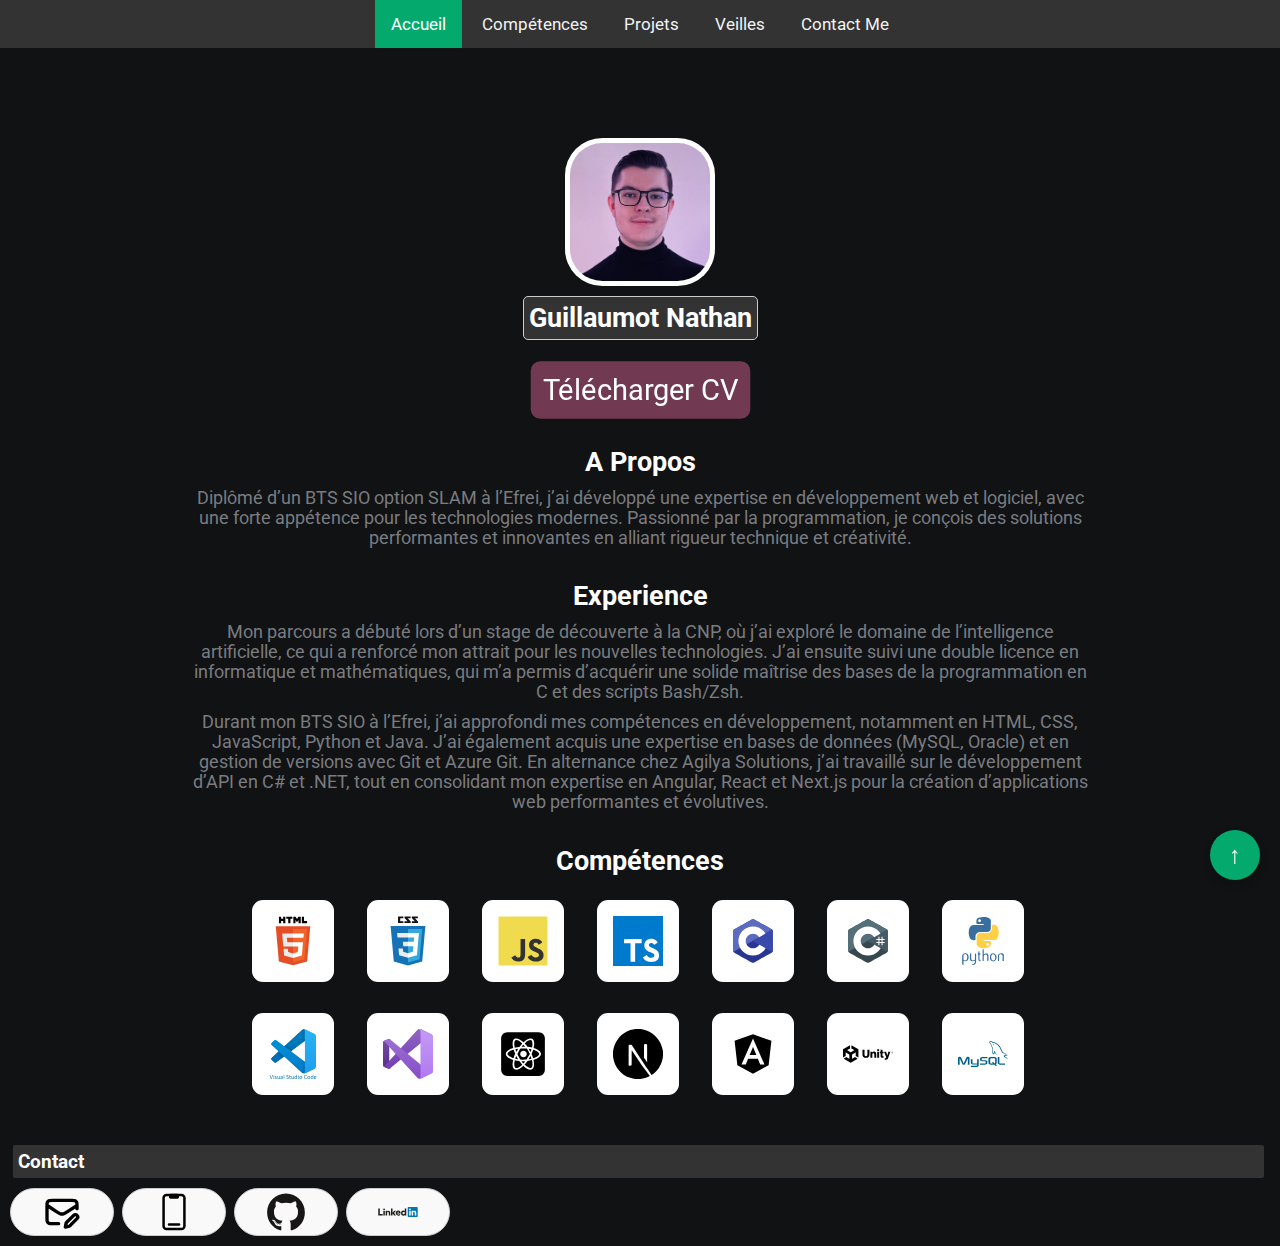
==== commit 45750940: "responsive update" ====
--- a/index.html
+++ b/index.html
@@ -17,7 +17,7 @@
       <a href="page_veille.html">Veilles</a>
       <a href="mailto:nathan.guillaumot@icloud.com">Contact Me</a>
     </div>
-    <div class="grid-2">
+    <div class="content">
       <div class="section-1">
         <div class="flexbox-header">
           <img
--- a/style.css
+++ b/style.css
@@ -175,38 +175,24 @@
     padding: 10px 8px; /* Ajuster le padding */
   }
 
-  .barre-nav {
-    flex-direction: column;
-    align-items: center;
-  }
-
-  .barre-nav a {
-    width: 100%;
-    padding: 10px;
-    font-size: 0.9rem;
+  .content {
+    padding: 5px;
   }
 }
 
 /*barre de navigation*/
 .barre-nav {
-  display: flex;
-  justify-content: center;
-  flex-wrap: wrap;
   background-color: #333;
-  overflow: hidden;
-  text-align: center; /* Center align text */
 }
 
 /* Style the links inside the navigation bar */
 .barre-nav a {
+  display: inline-block; /* Change float to inline-block */
   color: #f2f2f2;
   text-align: center;
-  padding: 10px 15px;
+  padding: 14px 16px;
   text-decoration: none;
-  font-size: 1rem;
-  transition:
-    background-color 0.3s,
-    color 0.3s;
+  font-size: 17px;
 }
 
 /* Change the color of links on hover */
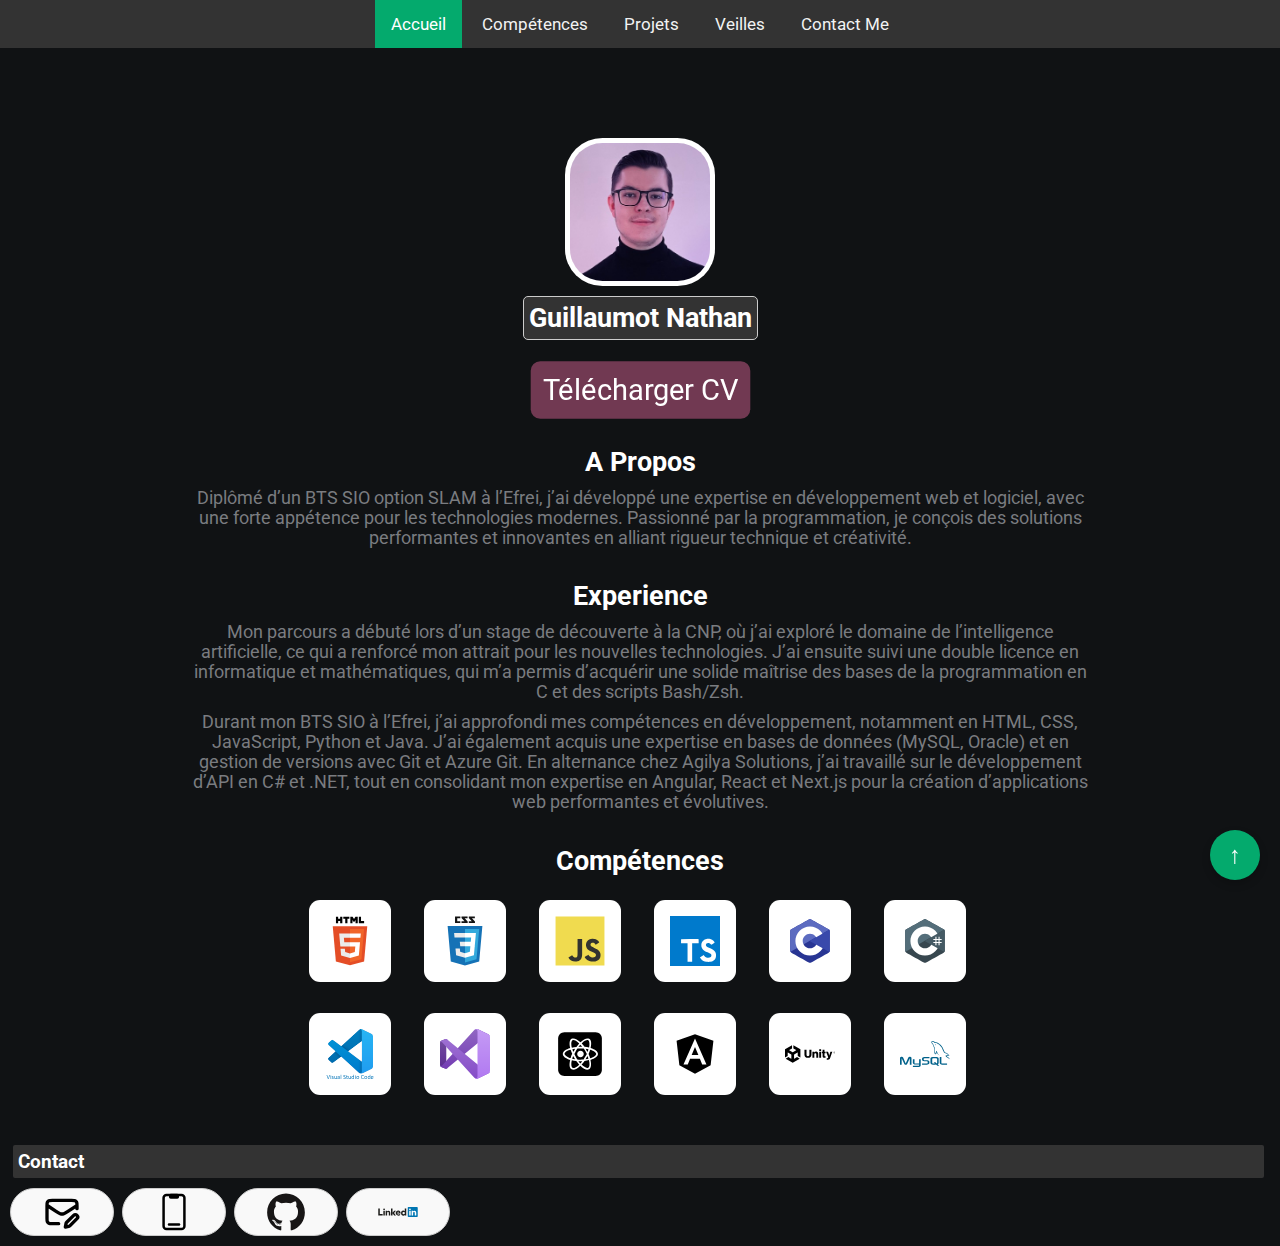
==== commit a70555b7: "responsive UPDATE" ====
--- a/index.html
+++ b/index.html
@@ -6,6 +6,7 @@
       href="https://fonts.googleapis.com/css?family=Roboto&display=swap"
     />
     <link rel="stylesheet" href="style.css" />
+    <meta name="viewport" content="width=device-width, initial-scale=1.0" />
     <title>Portfolio</title>
   </head>
   <body>
@@ -17,7 +18,7 @@
       <a href="page_veille.html">Veilles</a>
       <a href="mailto:nathan.guillaumot@icloud.com">Contact Me</a>
     </div>
-    <div class="content">
+    <div class="page-content">
       <div class="section-1">
         <div class="flexbox-header">
           <img
@@ -67,123 +68,113 @@
         <h2 id="skills">Compétences</h2>
         <div class="skills">
           <div class="skills-wrapper">
-            <div class="first-set">
-              <a
-                href="https://developer.mozilla.org/en-US/docs/Web/Guide/HTML/HTML5"
-              >
-                <img
-                  src="images/html5_icon.svg"
-                  alt="HTML5"
-                  loading="lazy"
-                  class="icon icon-card"
-                />
-              </a>
-              <a href="https://developer.mozilla.org/en-US/docs/Web/CSS">
-                <img
-                  src="images/css3_icon.svg"
-                  alt="CSS3"
-                  loading="lazy"
-                  class="icon icon-card"
-                />
-              </a>
-              <a href="https://developer.mozilla.org/en-US/docs/Web/JavaScript">
-                <img
-                  src="images/javascript_icon.svg"
-                  alt="JavaScript"
-                  loading="lazy"
-                  class="icon icon-card"
-                />
-              </a>
-              <a href="https://www.typescriptlang.org/">
-                <img
-                  src="images/typescript-icon-svgrepo-com.svg"
-                  alt="TypeScript"
-                  loading="lazy"
-                  class="icon icon-card"
-                />
-              </a>
-              <a href="https://en.wikipedia.org/wiki/C_(programming_language)">
-                <img
-                  src="images/icons8-c-programming.svg"
-                  alt="C"
-                  loading="lazy"
-                  class="icon icon-card"
-                />
-              </a>
-              <a href="https://learn.microsoft.com/en-us/dotnet/csharp/">
-                <img
-                  src="images/icons8-c-sharp-logo.svg"
-                  alt="C#"
-                  loading="lazy"
-                  class="icon icon-card"
-                />
-              </a>
-              <a href="https://www.python.org/">
-                <img
-                  src="images/python_icon.svg"
-                  alt="Python"
-                  loading="lazy"
-                  class="icon icon-card"
-                />
-              </a>
-            </div>
-            <div class="second-set">
-              <a href="https://code.visualstudio.com/">
-                <img
-                  src="images/vscode_icon.svg"
-                  alt="VSCode"
-                  loading="lazy"
-                  class="icon icon-card"
-                />
-              </a>
-              <a href="https://visualstudio.microsoft.com/">
-                <img
-                  src="images/visual-studio-svgrepo-com.svg"
-                  alt="Visual Studio"
-                  loading="lazy"
-                  class="icon icon-card"
-                />
-              </a>
-              <a href="https://reactjs.org/">
-                <img
-                  src="images/logo_react.svg"
-                  alt="React"
-                  loading="lazy"
-                  class="icon icon-card"
-                />
-              </a>
-              <a href="https://nextjs.org/">
-                <img
-                  src="images/next-js-svgrepo-com.svg"
-                  alt="Next.js"
-                  loading="lazy"
-                  class="icon icon-card"
-                />
-              </a>
-              <a href="https://angular.io/">
-                <img
-                  src="images/angular-svgrepo-com.svg"
-                  alt="Angular"
-                  loading="lazy"
-                  class="icon icon-card"
-                />
-              </a>
-              <a href="https://unity.com/">
-                <img
-                  src="images/unity_icon.svg"
-                  alt="Unity"
-                  loading="lazy"
-                  class="icon icon-card"
-                />
-              </a>
-              <a href="https://www.mysql.com/">
-                <img
-                  src="images/mysql_icon.svg"
-                  alt="MySQL"
-                  loading="lazy"
-                  class="icon icon-card"
-                />
-              </a>
+            <div class="skills-icons">
+              <div class="first-set">
+                <a
+                  href="https://developer.mozilla.org/en-US/docs/Web/Guide/HTML/HTML5"
+                >
+                  <img
+                    src="images/html5_icon.svg"
+                    alt="HTML5"
+                    loading="lazy"
+                    class="icon icon-card"
+                  />
+                </a>
+                <a href="https://developer.mozilla.org/en-US/docs/Web/CSS">
+                  <img
+                    src="images/css3_icon.svg"
+                    alt="CSS3"
+                    loading="lazy"
+                    class="icon icon-card"
+                  />
+                </a>
+                <a
+                  href="https://developer.mozilla.org/en-US/docs/Web/JavaScript"
+                >
+                  <img
+                    src="images/javascript_icon.svg"
+                    alt="JavaScript"
+                    loading="lazy"
+                    class="icon icon-card"
+                  />
+                </a>
+                <a href="https://www.typescriptlang.org/">
+                  <img
+                    src="images/typescript-icon-svgrepo-com.svg"
+                    alt="TypeScript"
+                    loading="lazy"
+                    class="icon icon-card"
+                  />
+                </a>
+                <a
+                  href="https://en.wikipedia.org/wiki/C_(programming_language)"
+                >
+                  <img
+                    src="images/icons8-c-programming.svg"
+                    alt="C"
+                    loading="lazy"
+                    class="icon icon-card"
+                  />
+                </a>
+                <a href="https://learn.microsoft.com/en-us/dotnet/csharp/">
+                  <img
+                    src="images/icons8-c-sharp-logo.svg"
+                    alt="C#"
+                    loading="lazy"
+                    class="icon icon-card"
+                  />
+                </a>
+              </div>
+              <div class="second-set">
+                <a href="https://code.visualstudio.com/">
+                  <img
+                    src="images/vscode_icon.svg"
+                    alt="VSCode"
+                    loading="lazy"
+                    class="icon icon-card"
+                  />
+                </a>
+                <a href="https://visualstudio.microsoft.com/">
+                  <img
+                    src="images/visual-studio-svgrepo-com.svg"
+                    alt="Visual Studio"
+                    loading="lazy"
+                    class="icon icon-card"
+                  />
+                </a>
+                <a href="https://reactjs.org/">
+                  <img
+                    src="images/logo_react.svg"
+                    alt="React"
+                    loading="lazy"
+                    class="icon icon-card"
+                  />
+                </a>
+                <a href="https://angular.io/">
+                  <img
+                    src="images/angular-svgrepo-com.svg"
+                    alt="Angular"
+                    loading="lazy"
+                    class="icon icon-card"
+                  />
+                </a>
+                <a href="https://unity.com/">
+                  <img
+                    src="images/unity_icon.svg"
+                    alt="Unity"
+                    loading="lazy"
+                    class="icon icon-card"
+                  />
+                </a>
+                <a href="https://www.mysql.com/">
+                  <img
+                    src="images/mysql_icon.svg"
+                    alt="MySQL"
+                    loading="lazy"
+                    class="icon icon-card"
+                  />
+                </a>
+              </div>
             </div>
           </div>
         </div>
--- a/style.css
+++ b/style.css
@@ -1,6 +1,7 @@
 @media (max-width: 768px) {
   body {
-    padding: 5px;
+    padding: 10px;
+    font-size: 1.3rem; /* Increase base font size for better readability */
   }
 
   .grid-2 {
@@ -15,9 +16,46 @@
     padding: 5px;
   }
 
+  .section-1 {
+    flex-direction: column;
+    align-items: center;
+    text-align: center;
+    padding: 15px;
+  }
+
+  .section-1 img.profile_image {
+    width: 100px; /* Reduce image size */
+    height: auto; /* Maintain proportions */
+  }
+
+  .section-1 h2.nom-prenom {
+    font-size: 1.8rem; /* Increase font size for better visibility */
+    margin: 15px 0; /* Add vertical spacing */
+  }
+
+  .section-1 p {
+    font-size: 1.3rem; /* Increase paragraph font size */
+    line-height: 1.8; /* Improve readability */
+  }
+
+  .section-1 .download-button {
+    font-size: 1.1rem; /* Adjust button font size */
+    padding: 10px 15px; /* Adjust padding */
+  }
+
   .section-2 {
-    width: 90%;
+    width: 95%;
     text-align: center;
+    padding: 15px;
+  }
+
+  .section-2 h2 {
+    font-size: 1.8rem; /* Adjust heading size */
+  }
+
+  .section-2 p {
+    font-size: 1.3rem; /* Increase paragraph font size */
+    line-height: 1.8; /* Improve readability */
   }
 
   .project-section {
@@ -36,10 +74,34 @@
 
   .skills {
     flex-direction: column;
-  }
-
-  .skills-wrapper {
-    flex-direction: column;
+    padding: 5px; /* Adjust padding for the skills section */
+  }
+
+  .skills .skills-wrapper {
+    display: grid; /* Use grid layout */
+    grid-template-columns: repeat(
+      auto-fit,
+      minmax(80px, 1fr)
+    ); /* Allow multiple icons per row */
+    gap: 5px; /* Reduce spacing between icons */
+    justify-content: center; /* Center the grid */
+    align-items: center; /* Align icons vertically */
+  }
+
+  @media (max-width: 480px) {
+    .skills .skills-wrapper {
+      grid-template-columns: repeat(
+        4,
+        1fr
+      ); /* Display 4 icons per row on smaller screens */
+    }
+  }
+
+  .skills .icon-card {
+    width: 50px; /* Adjust icon size */
+    height: 50px;
+    padding: 5px; /* Adjust padding for smaller icons */
+    margin: 0; /* Remove extra margin */
   }
 
   .file_list {
@@ -48,15 +110,37 @@
 
   .file_list a {
     width: 90%;
+  }
+
+  .contact {
+    padding: 15px;
+    text-align: center;
+  }
+
+  .contact .logo_links {
+    flex-direction: column;
+    align-items: center;
+    gap: 20px; /* Increase spacing between logos */
+  }
+
+  .contact .logo_link {
+    width: 5rem; /* Reduce width */
+    height: 2rem; /* Reduce height */
+  }
+
+  .contact .logo_link img {
+    height: 60%; /* Adjust image size */
   }
 
   .logo_links {
     flex-direction: column;
     align-items: center;
+    gap: 15px; /* Increase spacing between logos */
   }
 
   .logo_link {
-    width: 8rem;
+    width: 7rem; /* Adjust logo size */
+    height: 3rem;
   }
 
   .nav-project {
@@ -75,7 +159,7 @@
   }
 
   .nom-prenom {
-    font-size: 1.2rem;
+    font-size: 1.5rem; /* Increase font size for better visibility */
   }
 
   .title {
@@ -86,13 +170,14 @@
   .section-2 h2,
   .project h2,
   .contact h2 {
-    font-size: 1.4rem;
+    font-size: 1.6rem; /* Adjust heading size */
   }
 
   .section-1 p,
   .section-2 p,
   .card p {
-    font-size: 1rem;
+    font-size: 1.2rem; /* Increase paragraph font size */
+    line-height: 1.6; /* Improve readability */
   }
 
   .back-to-top {
@@ -114,7 +199,6 @@
   }
 
   .section-1 h2.nom-prenom {
-    font-size: 1.2rem; /* Réduire la taille de la police */
     margin: 10px 0; /* Ajouter un espacement vertical */
   }
 
@@ -129,29 +213,13 @@
     padding: 10px;
   }
 
-  .section-2 h2 {
-    font-size: 1.4rem; /* Réduire la taille des titres */
-  }
-
   .section-2 p {
-    font-size: 1rem; /* Réduire la taille du texte */
     line-height: 1.5; /* Améliorer la lisibilité */
   }
 
   .skills {
-    flex-direction: column;
     gap: 15px;
     padding: 10px;
-  }
-
-  .skills .skills-wrapper {
-    flex-direction: column;
-    align-items: center;
-  }
-
-  .skills .icon-card {
-    width: 40px; /* Réduire la taille des icônes */
-    height: 40px;
   }
 
   .contact {
@@ -159,17 +227,6 @@
     text-align: center;
   }
 
-  .contact .logo_links {
-    flex-direction: column;
-    align-items: center;
-    gap: 10px; /* Ajouter un espacement entre les logos */
-  }
-
-  .contact .logo_link {
-    width: 6rem; /* Ajuster la taille des logos */
-    height: 2.5rem;
-  }
-
   .barre-nav a {
     font-size: 0.9rem; /* Réduire la taille des liens */
     padding: 10px 8px; /* Ajuster le padding */
@@ -177,6 +234,35 @@
 
   .content {
     padding: 5px;
+  }
+}
+
+@media (max-width: 1024px) {
+  .skills .skills-wrapper {
+    display: grid; /* Use grid layout */
+    grid-template-columns: repeat(
+      auto-fit,
+      minmax(100px, 1fr)
+    ); /* Allow multiple icons per row */
+    gap: 10px; /* Add spacing between icons */
+    justify-content: center; /* Center the grid */
+    align-items: center; /* Align icons vertically */
+  }
+
+  .skills .icon-card {
+    width: 60px; /* Adjust icon size */
+    height: 60px;
+    padding: 5px; /* Adjust padding for smaller icons */
+    margin: 0; /* Remove extra margin */
+  }
+
+  .contact .logo_link {
+    width: 6rem; /* Slightly larger width for higher resolution */
+    height: 2.5rem; /* Slightly larger height */
+  }
+
+  .contact .logo_link img {
+    height: 70%; /* Adjust image size */
   }
 }
 
